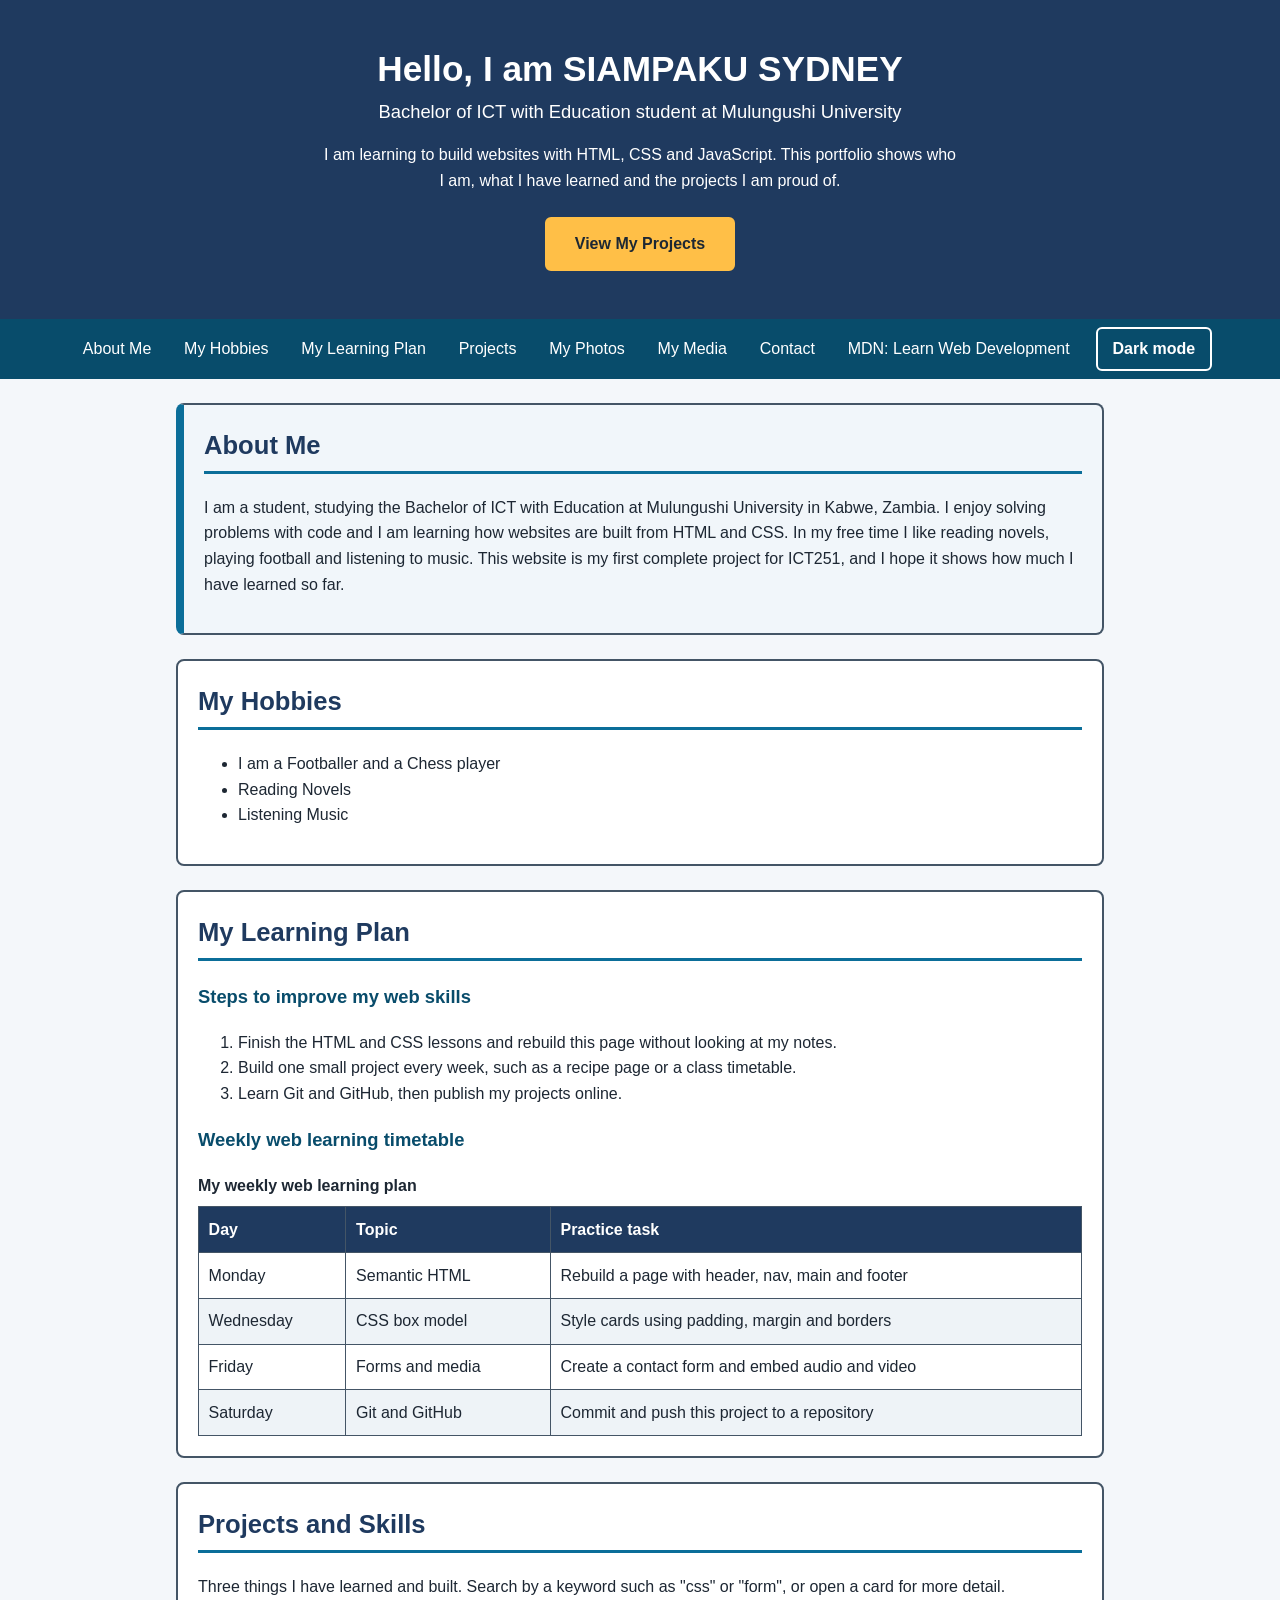
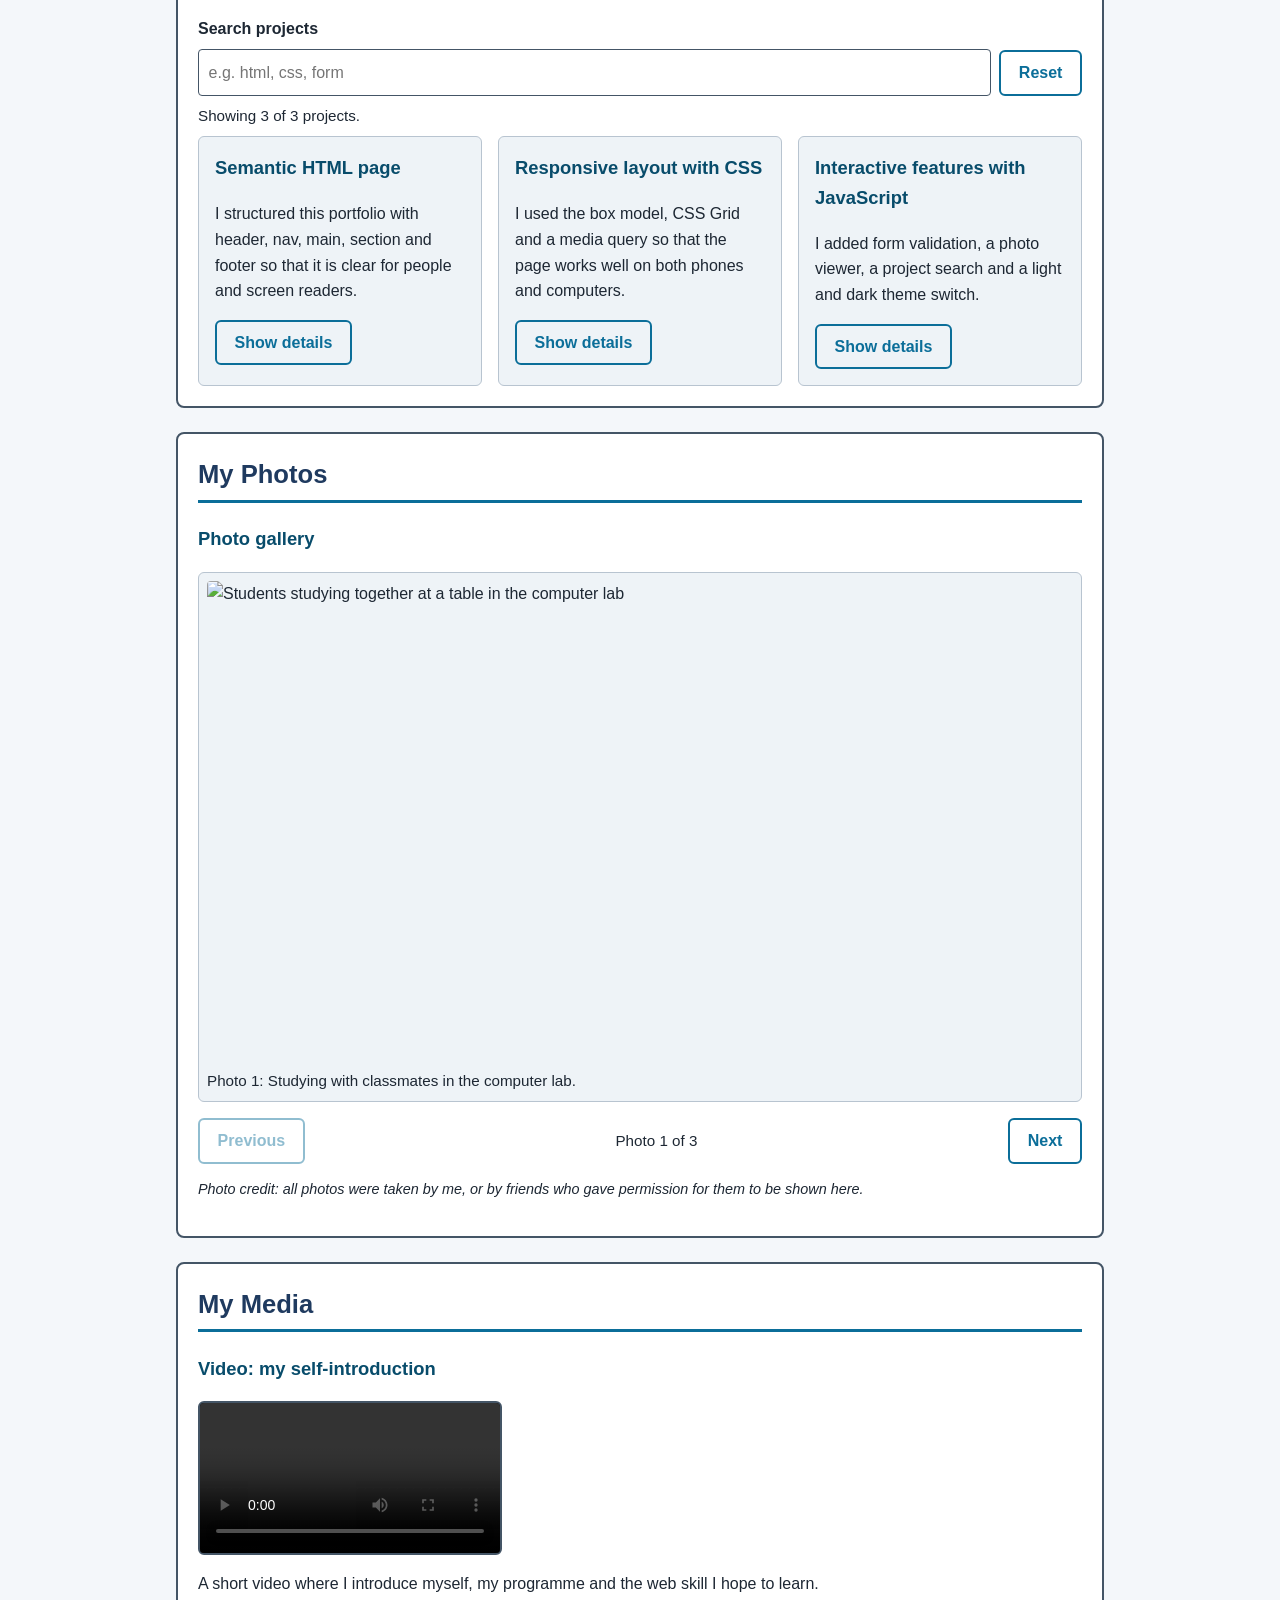
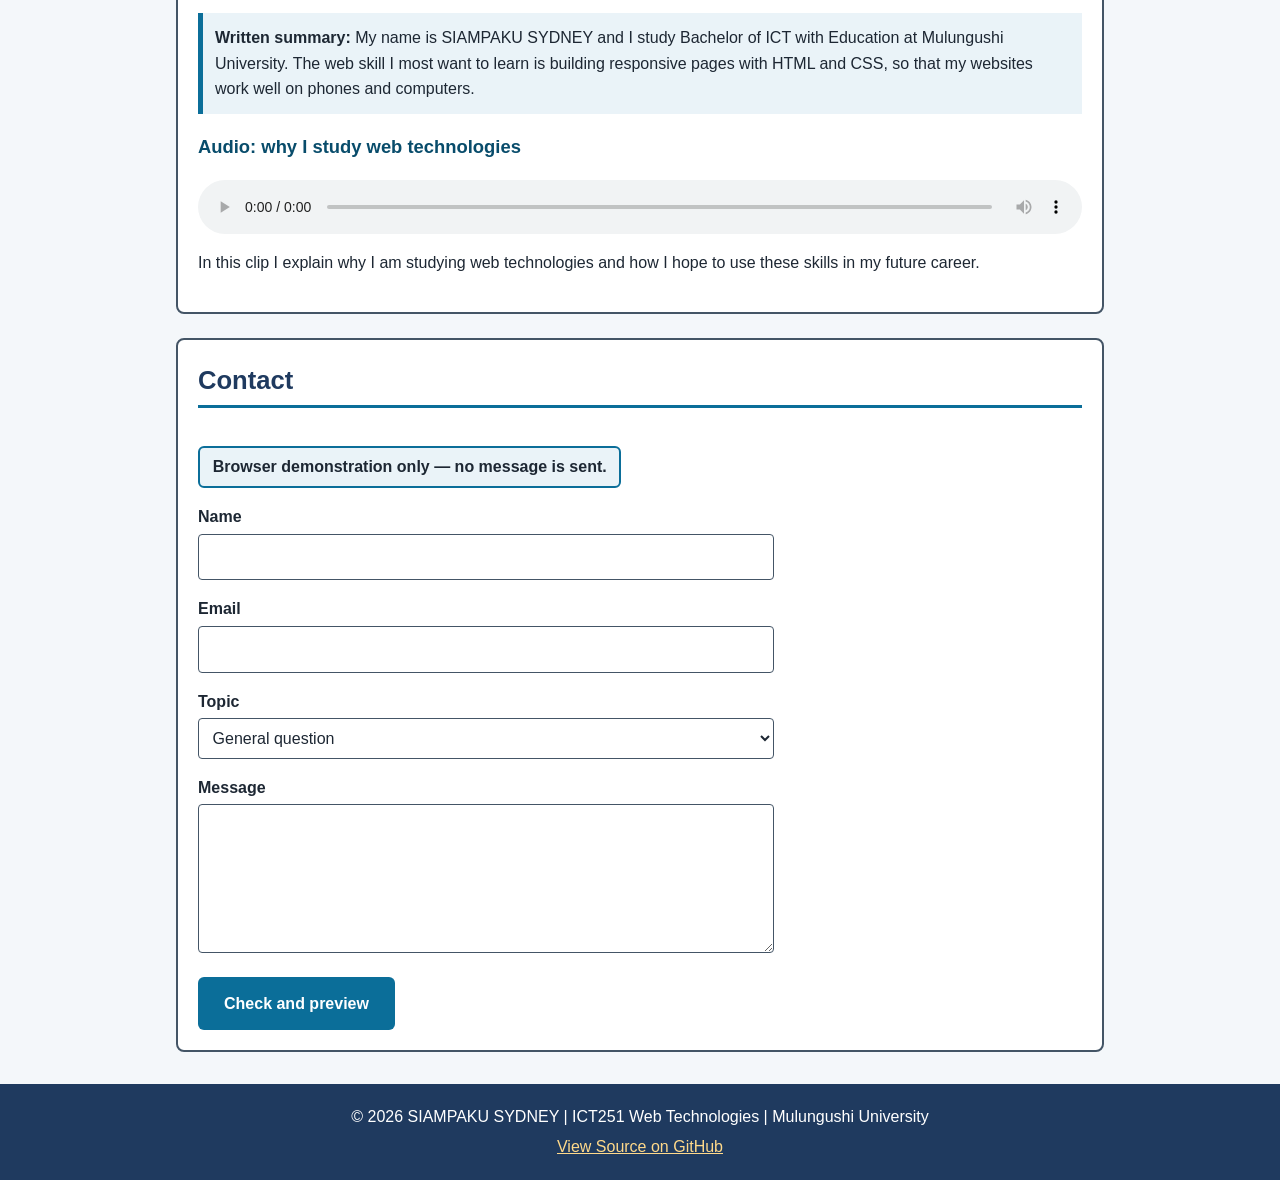
==== index.html @ 03e8d18e "Initial commit" ====
<!DOCTYPE html>
<html lang="en">
<head>
  <meta charset="UTF-8">
  <meta name="viewport" content="width=device-width, initial-scale=1">
  <title>My Portfolio | SIAMPAKU SYDNEY | Mulungushi University</title>
  <meta name="description" content="Student portfolio of Siampaku Sydney, Bachelor of ICT with Education at Mulungushi University.">
  <link rel="stylesheet" href="css/styles.css">
  <script src="js/script.js" defer></script>
</head>
<body>

  <header class="site-header">
    <h1>Hello, I am SIAMPAKU SYDNEY</h1>
    <p class="tagline">Bachelor of ICT with Education student at Mulungushi University</p>
    <p class="intro">I am learning to build websites with HTML, CSS and JavaScript. This portfolio shows who I am, what I have learned and the projects I am proud of.</p>
    <a class="hero-btn" href="#projects">View My Projects</a>
  </header>

  <nav class="site-nav" aria-label="Main navigation">
    <a href="#about">About Me</a>
    <a href="#hobbies">My Hobbies</a>
    <a href="#plan">My Learning Plan</a>
    <a href="#projects">Projects</a>
    <a href="#photos">My Photos</a>
    <a href="#media">My Media</a>
    <a href="#contact">Contact</a>
    <a href="https://developer.mozilla.org/en-US/docs/Learn_web_development"
       target="_blank" rel="noopener">MDN: Learn Web Development</a>
    <button id="theme-toggle" class="theme-toggle" type="button" aria-pressed="false">Dark mode</button>
  </nav>

  <main>

    <section id="about" class="content-section">
      <h2>About Me</h2>
      <p>
        I am a student, studying the Bachelor of ICT with Education at Mulungushi University in Kabwe,
        Zambia. I enjoy solving problems with code and I am learning how
        websites are built from HTML and CSS. In my free time I like reading novels,
        playing football and listening to music. This
        website is my first complete project for ICT251, and I hope it shows
        how much I have learned so far.
      </p>
    </section>

    <section id="hobbies" class="content-section">
      <h2>My Hobbies</h2>
      <ul>
        <li>I am a Footballer and a Chess player</li>
        <li>Reading Novels</li>
        <li>Listening Music</li>
      </ul>
    </section>

    <section id="plan" class="content-section">
      <h2>My Learning Plan</h2>

      <h3>Steps to improve my web skills</h3>
      <ol>
        <li>Finish the HTML and CSS lessons and rebuild this page without
            looking at my notes.</li>
        <li>Build one small project every week, such as a recipe page or a
            class timetable.</li>
        <li>Learn Git and GitHub, then publish my projects online.</li>
      </ol>

      <h3>Weekly web learning timetable</h3>
      <div class="table-wrap">
        <table>
          <caption>My weekly web learning plan</caption>
          <thead>
            <tr>
              <th scope="col">Day</th>
              <th scope="col">Topic</th>
              <th scope="col">Practice task</th>
            </tr>
          </thead>
          <tbody>
            <tr>
              <td>Monday</td>
              <td>Semantic HTML</td>
              <td>Rebuild a page with header, nav, main and footer</td>
            </tr>
            <tr>
              <td>Wednesday</td>
              <td>CSS box model</td>
              <td>Style cards using padding, margin and borders</td>
            </tr>
            <tr>
              <td>Friday</td>
              <td>Forms and media</td>
              <td>Create a contact form and embed audio and video</td>
            </tr>
            <tr>
              <td>Saturday</td>
              <td>Git and GitHub</td>
              <td>Commit and push this project to a repository</td>
            </tr>
          </tbody>
        </table>
      </div>
    </section>

    <section id="projects" class="content-section">
      <h2>Projects and Skills</h2>
      <p>Three things I have learned and built. Search by a keyword such as "css" or "form", or open a card for more detail.</p>

      <div class="filter-bar">
        <label for="project-search">Search projects</label>
        <input type="search" id="project-search" placeholder="e.g. html, css, form" autocomplete="off">
        <button id="project-reset" class="btn-secondary" type="button">Reset</button>
      </div>
      <p id="project-status" class="status" role="status" aria-live="polite"></p>

      <div id="project-grid" class="project-grid">
        <article class="project-card" data-tags="html semantic structure accessibility header nav main footer">
          <h3>Semantic HTML page</h3>
          <p>I structured this portfolio with header, nav, main, section and footer so that it is clear for people and screen readers.</p>
          <button class="btn-secondary expand-btn" type="button" aria-expanded="false" aria-controls="detail-1">Show details</button>
          <p id="detail-1" class="detail" hidden>I learned why a page needs only one h1, how descriptive alt text helps visitors who cannot see the photos, and how labels connect to form fields.</p>
        </article>
        <article class="project-card" data-tags="css layout responsive grid flexbox box model media query">
          <h3>Responsive layout with CSS</h3>
          <p>I used the box model, CSS Grid and a media query so that the page works well on both phones and computers.</p>
          <button class="btn-secondary expand-btn" type="button" aria-expanded="false" aria-controls="detail-2">Show details</button>
          <p id="detail-2" class="detail" hidden>I practised padding, margins and borders on purpose, made images and videos flexible, and checked that nothing scrolls sideways at 375 px.</p>
        </article>
        <article class="project-card" data-tags="javascript form validation dom events interactive">
          <h3>Interactive features with JavaScript</h3>
          <p>I added form validation, a photo viewer, a project search and a light and dark theme switch.</p>
          <button class="btn-secondary expand-btn" type="button" aria-expanded="false" aria-controls="detail-3">Show details</button>
          <p id="detail-3" class="detail" hidden>I learned how to listen for events, change the page with the DOM, check user input and keep my logic in functions in js/script.js.</p>
        </article>
      </div>
    </section>

    <section id="photos" class="content-section">
      <h2>My Photos</h2>
      <h3>Photo gallery</h3>
      <figure class="viewer">
        <img id="gallery-img" src="images/photo1.jpg"
             alt="Students studying together at a table in the computer lab">
        <figcaption id="gallery-caption">Photo 1: Studying with classmates in the computer lab.</figcaption>
      </figure>
      <div class="viewer-controls">
        <button id="gallery-prev" class="btn-secondary" type="button">Previous</button>
        <span id="gallery-count" class="status" aria-live="polite">Photo 1 of 3</span>
        <button id="gallery-next" class="btn-secondary" type="button">Next</button>
      </div>
      <p class="credit">Photo credit: all photos were taken by me, or by friends
        who gave permission for them to be shown here.</p>
    </section>

    <section id="media" class="content-section">
      <h2>My Media</h2>

      <h3>Video: my self-introduction</h3>
      <video controls preload="metadata">
        <source src="videos/intro.mp4" type="video/mp4">
        Your browser does not support the video tag.
      </video>
      <p>A short video where I introduce myself, my programme and the web skill
        I hope to learn.</p>
      <p class="summary"><strong>Written summary:</strong> My name is SIAMPAKU SYDNEY and
        I study Bachelor of ICT with Education at Mulungushi University. The web skill I most
        want to learn is building responsive pages with HTML and CSS, so that
        my websites work well on phones and computers.</p>

      <h3>Audio: why I study web technologies</h3>
      <audio controls preload="metadata">
        <source src="videos/intro.mp3" type="audio/mpeg">
        Your browser does not support the audio element.
      </audio>
      <p>In this clip I explain why I am studying web technologies and how I
        hope to use these skills in my future career.</p>
    </section>

    <section id="contact" class="content-section">
      <h2>Contact</h2>
      <p class="demo-label">Browser demonstration only — no message is sent.</p>
      <form id="contact-form" class="contact-form" novalidate>
        <div class="form-row">
          <label for="name">Name</label>
          <input type="text" id="name" name="name" autocomplete="name" required aria-describedby="name-error">
          <p id="name-error" class="error"></p>
        </div>
        <div class="form-row">
          <label for="email">Email</label>
          <input type="email" id="email" name="email" autocomplete="email" required aria-describedby="email-error">
          <p id="email-error" class="error"></p>
        </div>
        <div class="form-row">
          <label for="topic">Topic</label>
          <select id="topic" name="topic">
            <option value="question">General question</option>
            <option value="feedback">Feedback on my website</option>
            <option value="collaboration">Study or project collaboration</option>
          </select>
        </div>
        <div class="form-row">
          <label for="message">Message</label>
          <textarea id="message" name="message" rows="5" required aria-describedby="message-error"></textarea>
          <p id="message-error" class="error"></p>
        </div>
        <button type="submit">Check and preview</button>
      </form>

      <div id="preview" class="preview" hidden aria-live="polite">
        <h3>Validated preview</h3>
        <p>Your details were validated in the browser. Nothing was sent or stored.</p>
        <dl>
          <dt>Name</dt><dd id="out-name"></dd>
          <dt>Email</dt><dd id="out-email"></dd>
          <dt>Topic</dt><dd id="out-topic"></dd>
          <dt>Message</dt><dd id="out-message"></dd>
        </dl>
      </div>
    </section>

  </main>

  <footer class="site-footer">
    <p>&copy; 2026 SIAMPAKU SYDNEY | ICT251 Web Technologies | Mulungushi University</p>
    <p><a href="https://github.com/sydney4549/myweb_Synexx" target="_blank" rel="noopener">View Source on GitHub</a></p>
  </footer>

</body>
</html>
---- css/styles.css ----
/* ===== Colour palette and base settings (light theme) ===== */
:root {
  --primary: #1f3a5f;
  --accent: #0b6e99;
  --accent-dark: #084c6b;
  --page-bg: #f4f7fa;
  --text: #1d2733;
  --border: #445566;
  --focus: #ffbf47;

  --surface: #ffffff;
  --soft: #eef3f7;
  --about-bg: #f1f6fa;
  --summary-bg: #eaf3f8;
  --card-border: #b8c4d0;
  --header-bg: #1f3a5f;
  --nav-bg: #084c6b;
  --heading: #1f3a5f;
  --subheading: #084c6b;
  --link: #0b6e99;
  --btn-bg: #0b6e99;
  --btn-text: #ffffff;
  --btn-hover: #084c6b;
  --error: #b3261e;
}

/* ===== Dark theme: switched on by js/script.js ===== */
:root[data-theme="dark"] {
  --page-bg: #0e1620;
  --text: #e8eef4;
  --border: #5f7488;
  --surface: #16212d;
  --soft: #1d2b3a;
  --about-bg: #1a2a3a;
  --summary-bg: #1d3042;
  --card-border: #34475a;
  --header-bg: #0c2038;
  --nav-bg: #0a3350;
  --heading: #8fd0f0;
  --subheading: #8fd0f0;
  --link: #7cc7ee;
  --accent: #5bb6e0;
  --btn-bg: #5bb6e0;
  --btn-text: #06202e;
  --btn-hover: #8fd0f0;
  --error: #ff9a92;
}

*, *::before, *::after { box-sizing: border-box; }
html { scroll-behavior: smooth; }

/* ===== Element selectors ===== */
body {
  margin: 0;
  font-family: "Segoe UI", Arial, Helvetica, sans-serif;
  font-size: 1rem;
  line-height: 1.6;
  color: var(--text);
  background-color: var(--page-bg);
  overflow-x: hidden;
}

h1 { font-size: 2.2rem; margin: 0 0 0.4rem; line-height: 1.2; }

h2 {
  font-size: 1.6rem;
  color: var(--heading);
  margin-top: 0;
  padding-bottom: 0.3rem;
  border-bottom: 3px solid var(--accent);
}

h3 { font-size: 1.15rem; color: var(--subheading); }

img, video {
  max-width: 100%;
  height: auto;
  display: block;
}

audio { width: 100%; display: block; }

/* ===== Header (introduction area), navigation, footer ===== */
.site-header {
  background-color: var(--header-bg);
  color: #ffffff;
  text-align: center;
  padding: 3rem 1rem;
}

.tagline { margin: 0; font-size: 1.15rem; }

.intro { max-width: 40rem; margin: 1rem auto 1.5rem; }

.hero-btn {
  display: inline-block;
  padding: 0.75rem 1.75rem;
  background-color: var(--focus);
  color: #1d2733;
  font-weight: 700;
  text-decoration: none;
  border-radius: 6px;
  border: 2px solid var(--focus);
}

.hero-btn:hover,
.hero-btn:focus {
  background-color: #ffffff;
  color: #1d2733;
  text-decoration: none;
  outline: 3px solid #ffffff;
  outline-offset: 2px;
}

.site-nav {
  display: flex;
  flex-wrap: wrap;
  justify-content: center;
  align-items: center;
  gap: 0.25rem;
  padding: 0.5rem;
  background-color: var(--nav-bg);
  position: sticky;
  top: 0;
  z-index: 10;
}

.site-nav a {
  color: #ffffff;
  text-decoration: none;
  padding: 0.5rem 0.9rem;
  border-radius: 4px;
}

.site-nav a:hover,
.site-nav a:focus {
  background-color: #ffffff;
  color: #084c6b;
  outline: 3px solid var(--focus);
}

.theme-toggle {
  background-color: transparent;
  color: #ffffff;
  border: 2px solid #ffffff;
  padding: 0.4rem 0.9rem;
  margin-left: 0.5rem;
}

.theme-toggle:hover,
.theme-toggle:focus {
  background-color: #ffffff;
  color: #084c6b;
  outline: 3px solid var(--focus);
}

.site-footer {
  background-color: var(--header-bg);
  color: #ffffff;
  text-align: center;
  padding: 1rem;
  margin-top: 2rem;
}

.site-footer p { margin: 0.25rem 0; }
.site-footer a { color: #ffd98a; }
.site-footer a:hover, .site-footer a:focus { color: #ffffff; }

/* ===== Main content and the box model ===== */
main {
  max-width: 960px;
  margin: 0 auto;
  padding: 0 1rem;
}

/* class selector: used by every repeated section */
.content-section {
  padding: 1.25rem;
  margin: 1.5rem 0;
  border: 2px solid var(--border);
  border-radius: 8px;
  background-color: var(--surface);
  scroll-margin-top: 4rem;
}

/* id selector: one unique section */
#about {
  background-color: var(--about-bg);
  border-left: 8px solid var(--accent);
}

/* ===== Links ===== */
a { color: var(--link); }
a:hover, a:focus { text-decoration: underline; }

/* ===== Projects ===== */
.filter-bar {
  display: flex;
  flex-wrap: wrap;
  gap: 0.5rem;
  align-items: center;
}

.filter-bar label { flex-basis: 100%; margin-bottom: 0; }
.filter-bar input { flex: 1 1 14rem; width: auto; }

.status { margin: 0.5rem 0; font-size: 0.95rem; min-height: 1.5rem; }

.project-grid {
  display: grid;
  grid-template-columns: repeat(auto-fit, minmax(240px, 1fr));
  gap: 1rem;
}

.project-card {
  padding: 1rem;
  border: 1px solid var(--card-border);
  border-radius: 6px;
  background-color: var(--soft);
}

.project-card[hidden] { display: none; }
.project-card h3 { margin-top: 0; }
.detail { border-top: 1px dashed var(--card-border); padding-top: 0.75rem; }

/* ===== Photo gallery viewer ===== */
.viewer {
  margin: 0 0 1rem;
  padding: 0.5rem;
  border: 1px solid var(--card-border);
  border-radius: 6px;
  background-color: var(--soft);
}

.viewer img {
  width: 100%;
  max-height: 30rem;
  aspect-ratio: 4 / 3;
  object-fit: cover;
  border-radius: 4px;
}

figcaption { font-size: 0.95rem; margin-top: 0.5rem; }

.viewer-controls {
  display: flex;
  align-items: center;
  justify-content: space-between;
  gap: 1rem;
  flex-wrap: wrap;
}

.viewer-controls .status { margin: 0; }
.credit { font-size: 0.9rem; font-style: italic; }

/* ===== Media players ===== */
video { border: 2px solid var(--border); border-radius: 6px; background: #000; }

.summary {
  padding: 0.75rem;
  background-color: var(--summary-bg);
  border-left: 5px solid var(--accent);
}

/* ===== Table ===== */
.table-wrap { overflow-x: auto; }

table { width: 100%; border-collapse: collapse; }

caption {
  text-align: left;
  font-weight: bold;
  padding-bottom: 0.5rem;
}

th, td {
  border: 1px solid var(--border);
  padding: 0.6rem;
  text-align: left;
}

thead th { background-color: var(--header-bg); color: #ffffff; }
tbody tr:nth-child(even) { background-color: var(--soft); }

/* ===== Form ===== */
.demo-label {
  display: inline-block;
  padding: 0.4rem 0.8rem;
  font-weight: 700;
  border: 2px solid var(--accent);
  border-radius: 6px;
  background-color: var(--summary-bg);
}

.form-row { margin-bottom: 1rem; }

label { display: block; font-weight: 600; margin-bottom: 0.25rem; }

input, select, textarea {
  width: 100%;
  padding: 0.6rem;
  font: inherit;
  color: var(--text);
  background-color: var(--surface);
  border: 1px solid var(--border);
  border-radius: 4px;
}

input:hover, select:hover, textarea:hover { border-color: var(--accent); }

input:focus, select:focus, textarea:focus {
  outline: 3px solid var(--focus);
  border-color: var(--accent);
}

.error { margin: 0.25rem 0 0; color: var(--error); font-weight: 600; font-size: 0.95rem; }
.form-row.invalid input, .form-row.invalid textarea { border: 2px solid var(--error); }

.contact-form { max-width: 36rem; }

.preview {
  margin-top: 1.5rem;
  padding: 1rem;
  border: 2px solid var(--accent);
  border-radius: 6px;
  background-color: var(--summary-bg);
}

.preview[hidden] { display: none; }
.preview h3 { margin-top: 0; }
dt { font-weight: 700; color: var(--subheading); }
dd { margin: 0 0 0.6rem; white-space: pre-wrap; overflow-wrap: anywhere; }

/* ===== Buttons ===== */
button {
  padding: 0.75rem 1.5rem;
  font: inherit;
  font-weight: 600;
  color: var(--btn-text);
  background-color: var(--btn-bg);
  border: 2px solid transparent;
  border-radius: 6px;
  cursor: pointer;
  min-height: 44px;
}

button:hover, button:focus {
  background-color: var(--btn-hover);
  outline: 3px solid var(--focus);
}

.btn-secondary {
  background-color: transparent;
  color: var(--link);
  border-color: var(--accent);
  padding: 0.5rem 1.1rem;
}

.btn-secondary:hover, .btn-secondary:focus {
  background-color: var(--btn-bg);
  color: var(--btn-text);
}

.expand-btn[aria-expanded="true"] { background-color: var(--btn-bg); color: var(--btn-text); }

button[disabled] { opacity: 0.45; cursor: not-allowed; }

/* ===== Small screens ===== */
@media (max-width: 600px) {
  h1 { font-size: 1.6rem; }
  .site-header { padding: 2rem 1rem; }
  .site-nav { position: static; }
  .site-nav a { flex: 1 1 45%; text-align: center; }
  .theme-toggle { flex: 1 1 100%; margin: 0.25rem 0 0; }
  .content-section { padding: 1rem; }
  .hero-btn, .filter-bar button, .contact-form button { width: 100%; text-align: center; }
  .viewer-controls button { flex: 1; }
}

@media (prefers-reduced-motion: reduce) { html { scroll-behavior: auto; } }
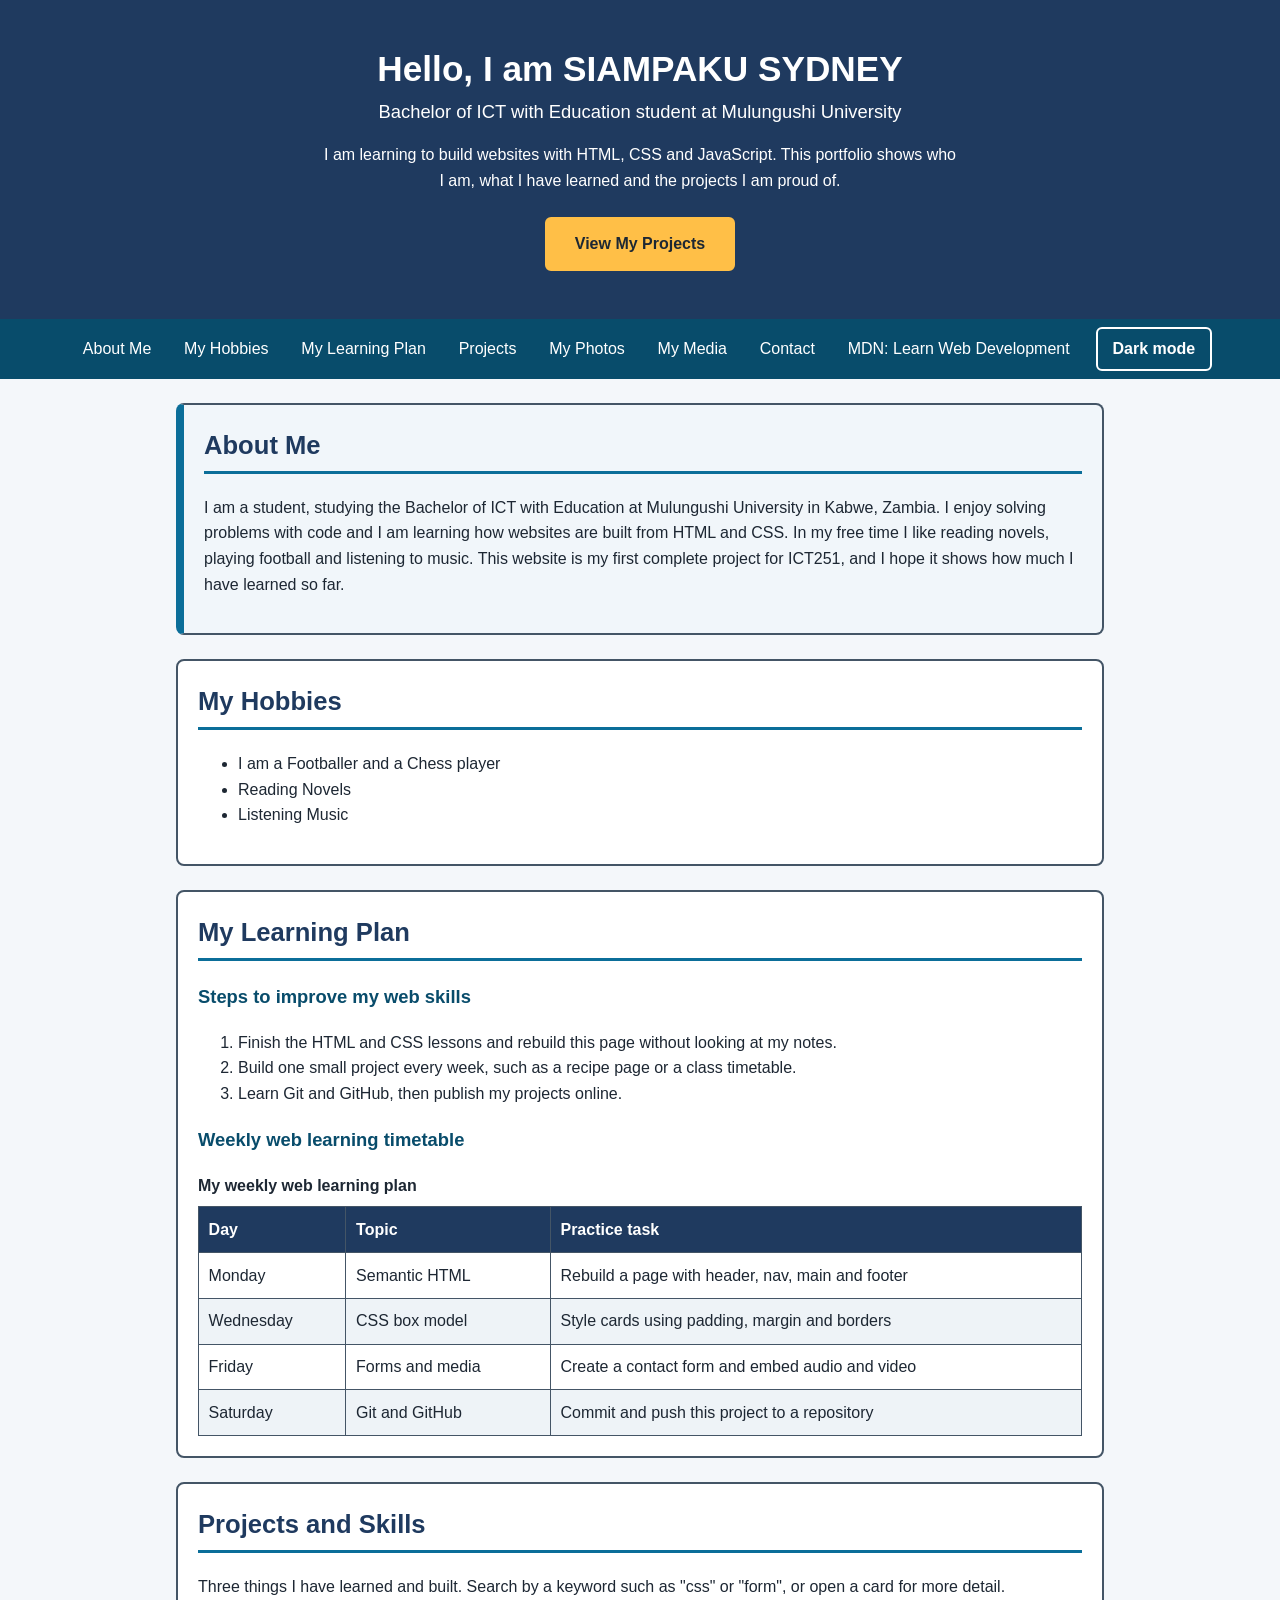
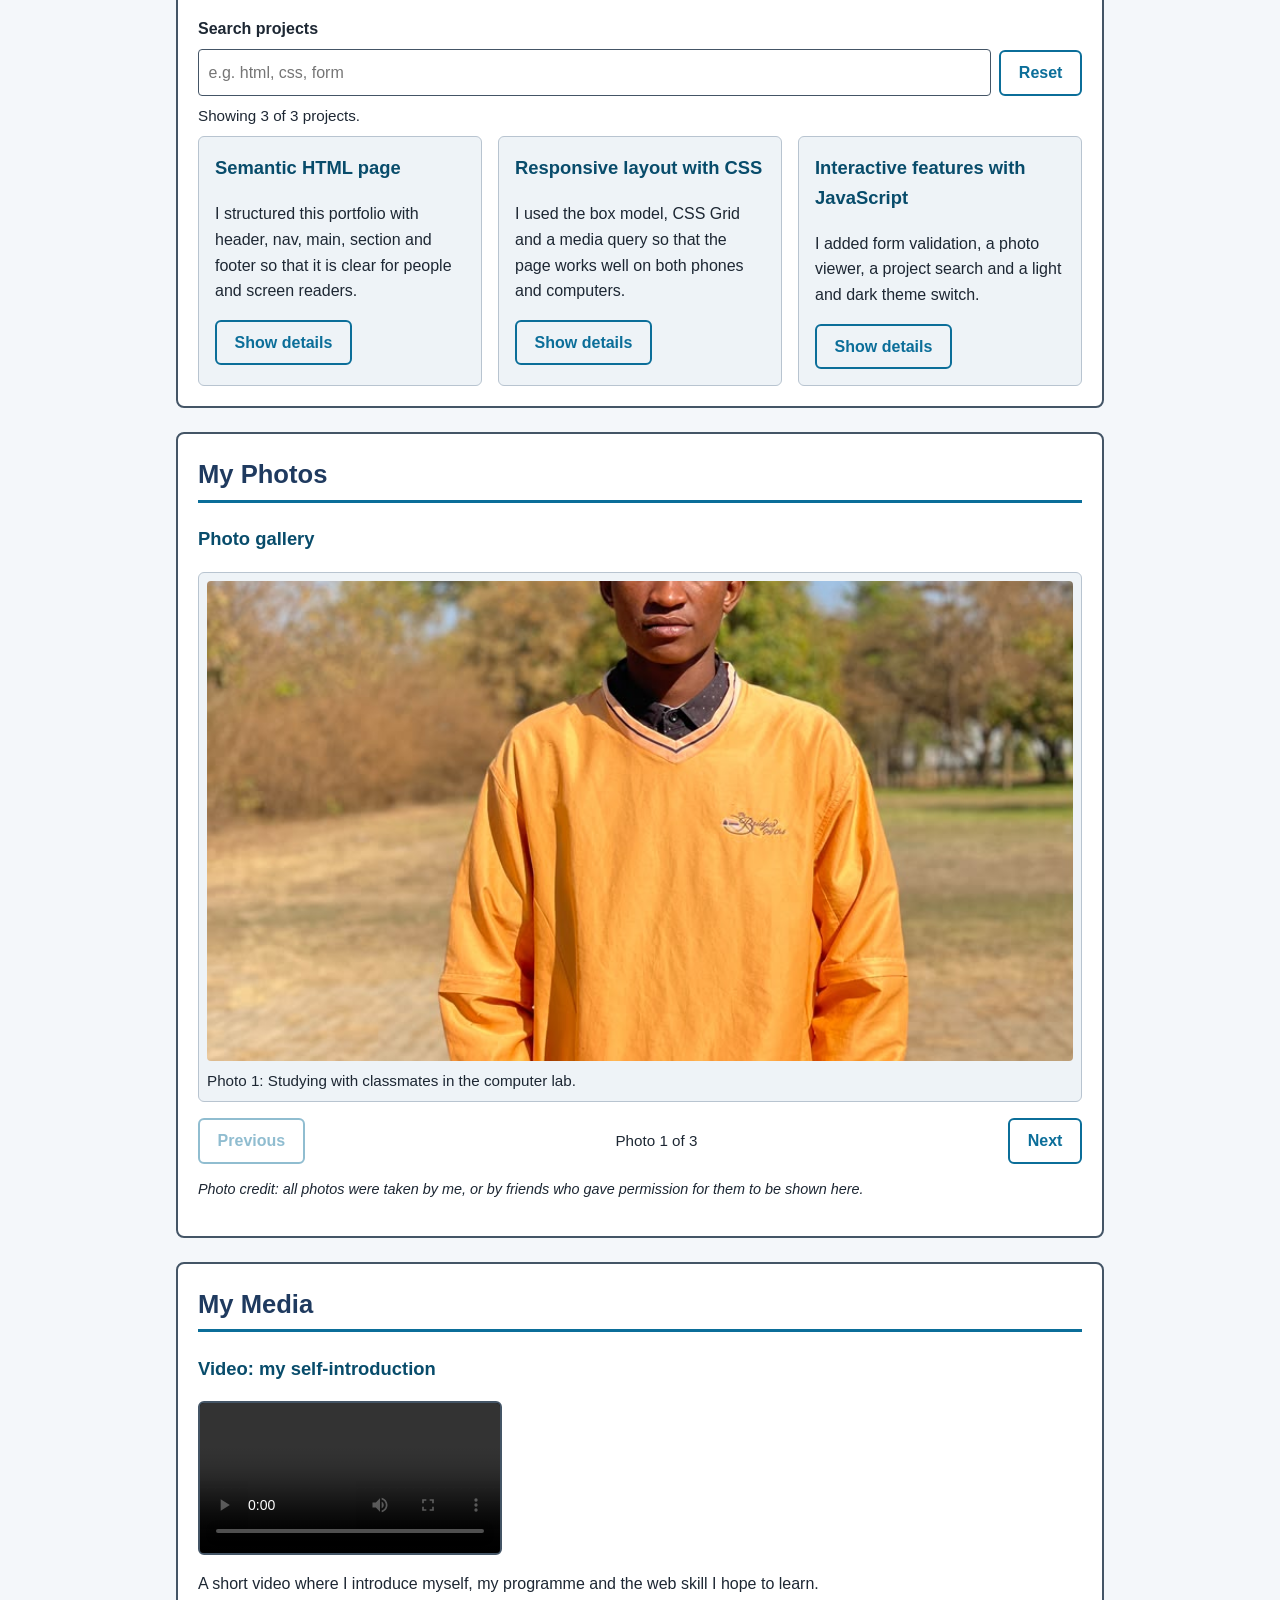
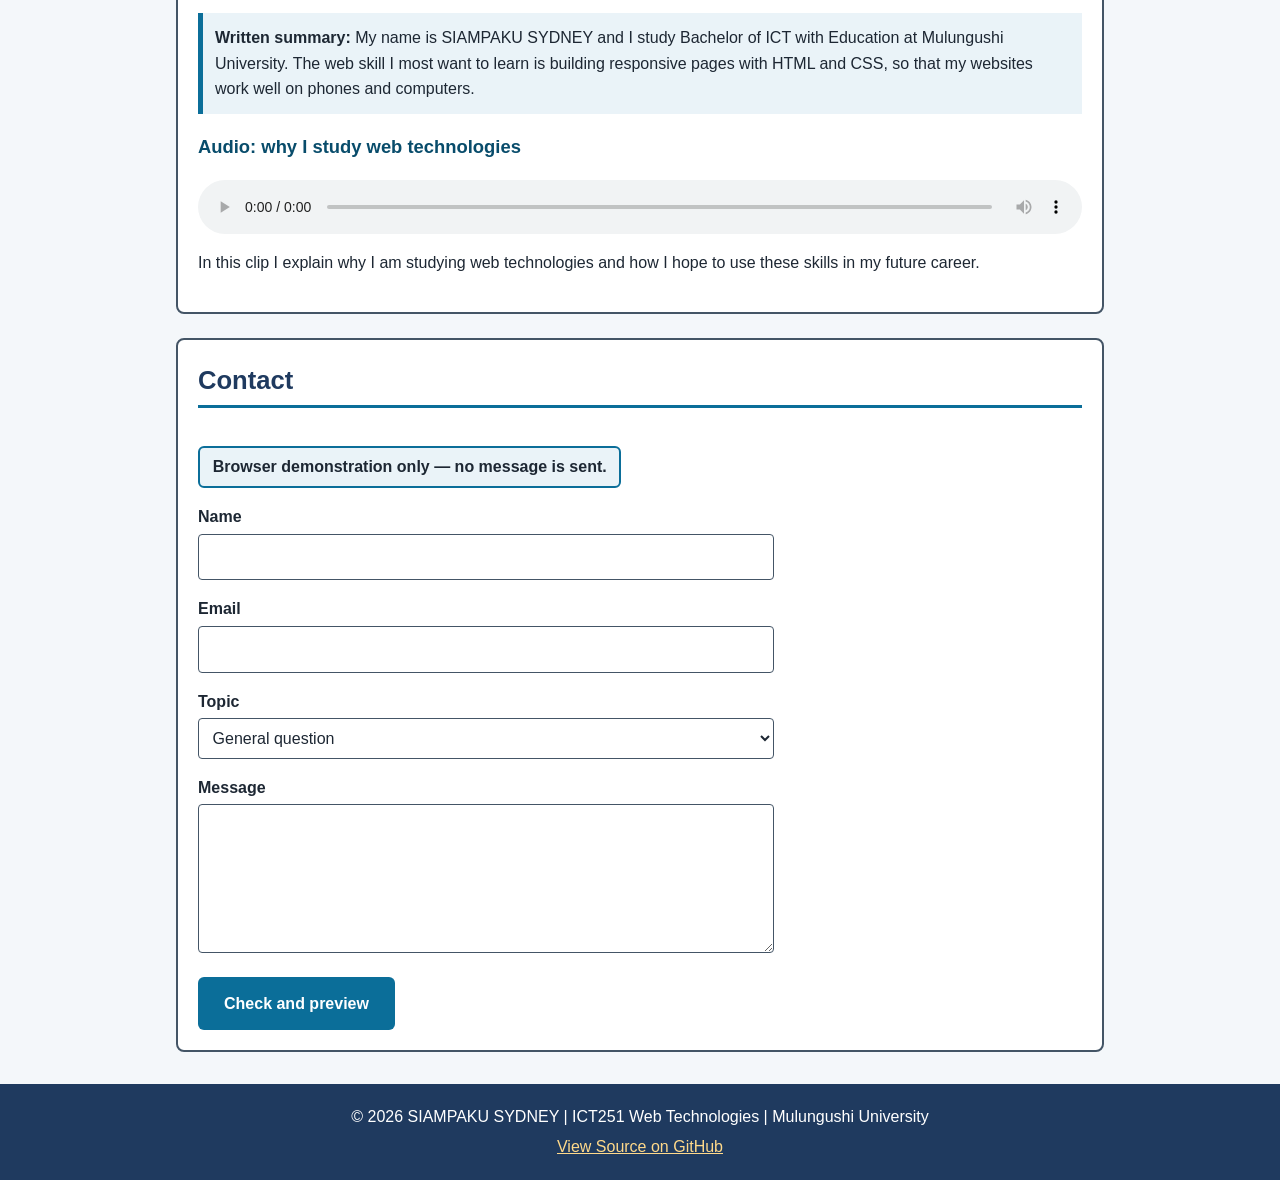
==== commit dcd72622: "Fix photo filename capitalisation" ====
--- a/index.html
+++ b/index.html
@@ -139,7 +139,7 @@
       <h2>My Photos</h2>
       <h3>Photo gallery</h3>
       <figure class="viewer">
-        <img id="gallery-img" src="images/photo1.jpg"
+        <img id="gallery-img" src="images/Photo1.jpg"
              alt="Students studying together at a table in the computer lab">
         <figcaption id="gallery-caption">Photo 1: Studying with classmates in the computer lab.</figcaption>
       </figure>
@@ -222,7 +222,7 @@
 
   <footer class="site-footer">
     <p>&copy; 2026 SIAMPAKU SYDNEY | ICT251 Web Technologies | Mulungushi University</p>
-    <p><a href="https://github.com/sydney4549/myweb_Synexx" target="_blank" rel="noopener">View Source on GitHub</a></p>
+    <p><a href="https://github.com/sydney4549/myweb_sydney" target="_blank" rel="noopener">View Source on GitHub</a></p>
   </footer>
 
 </body>
